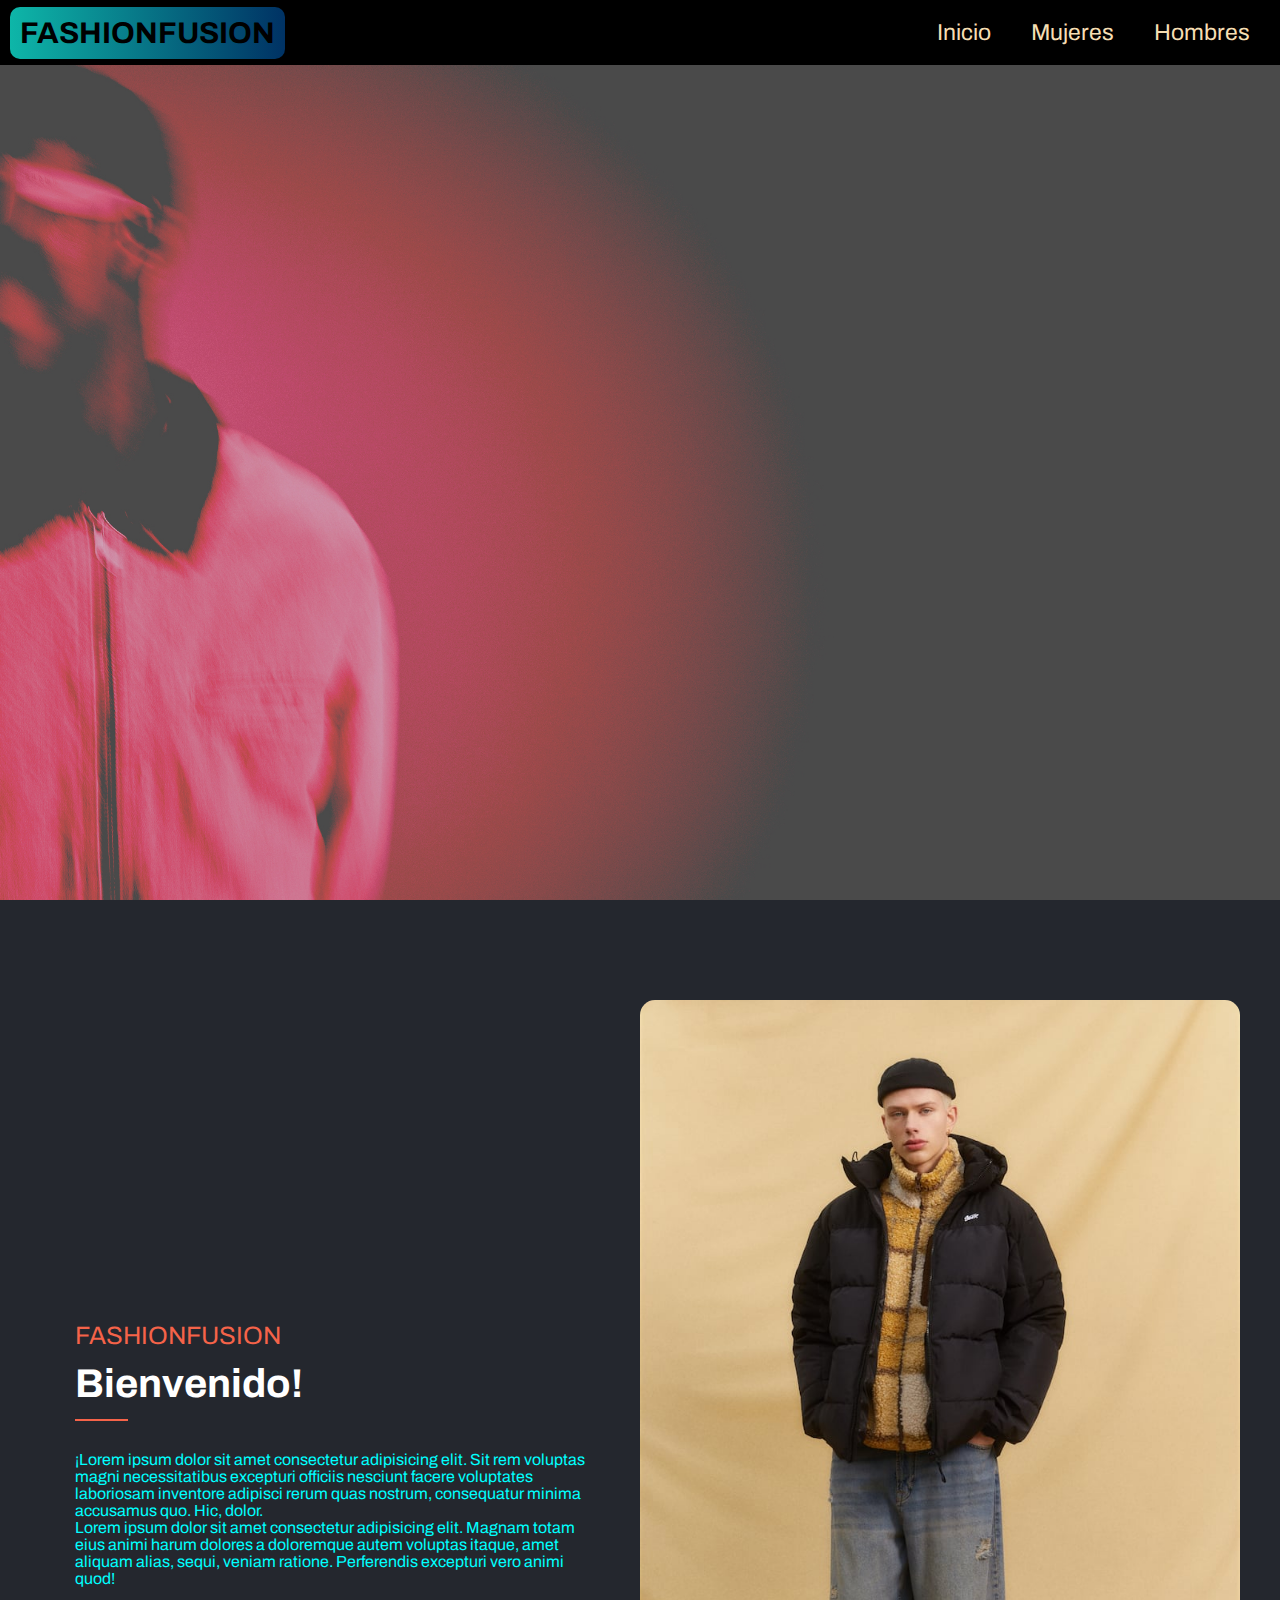
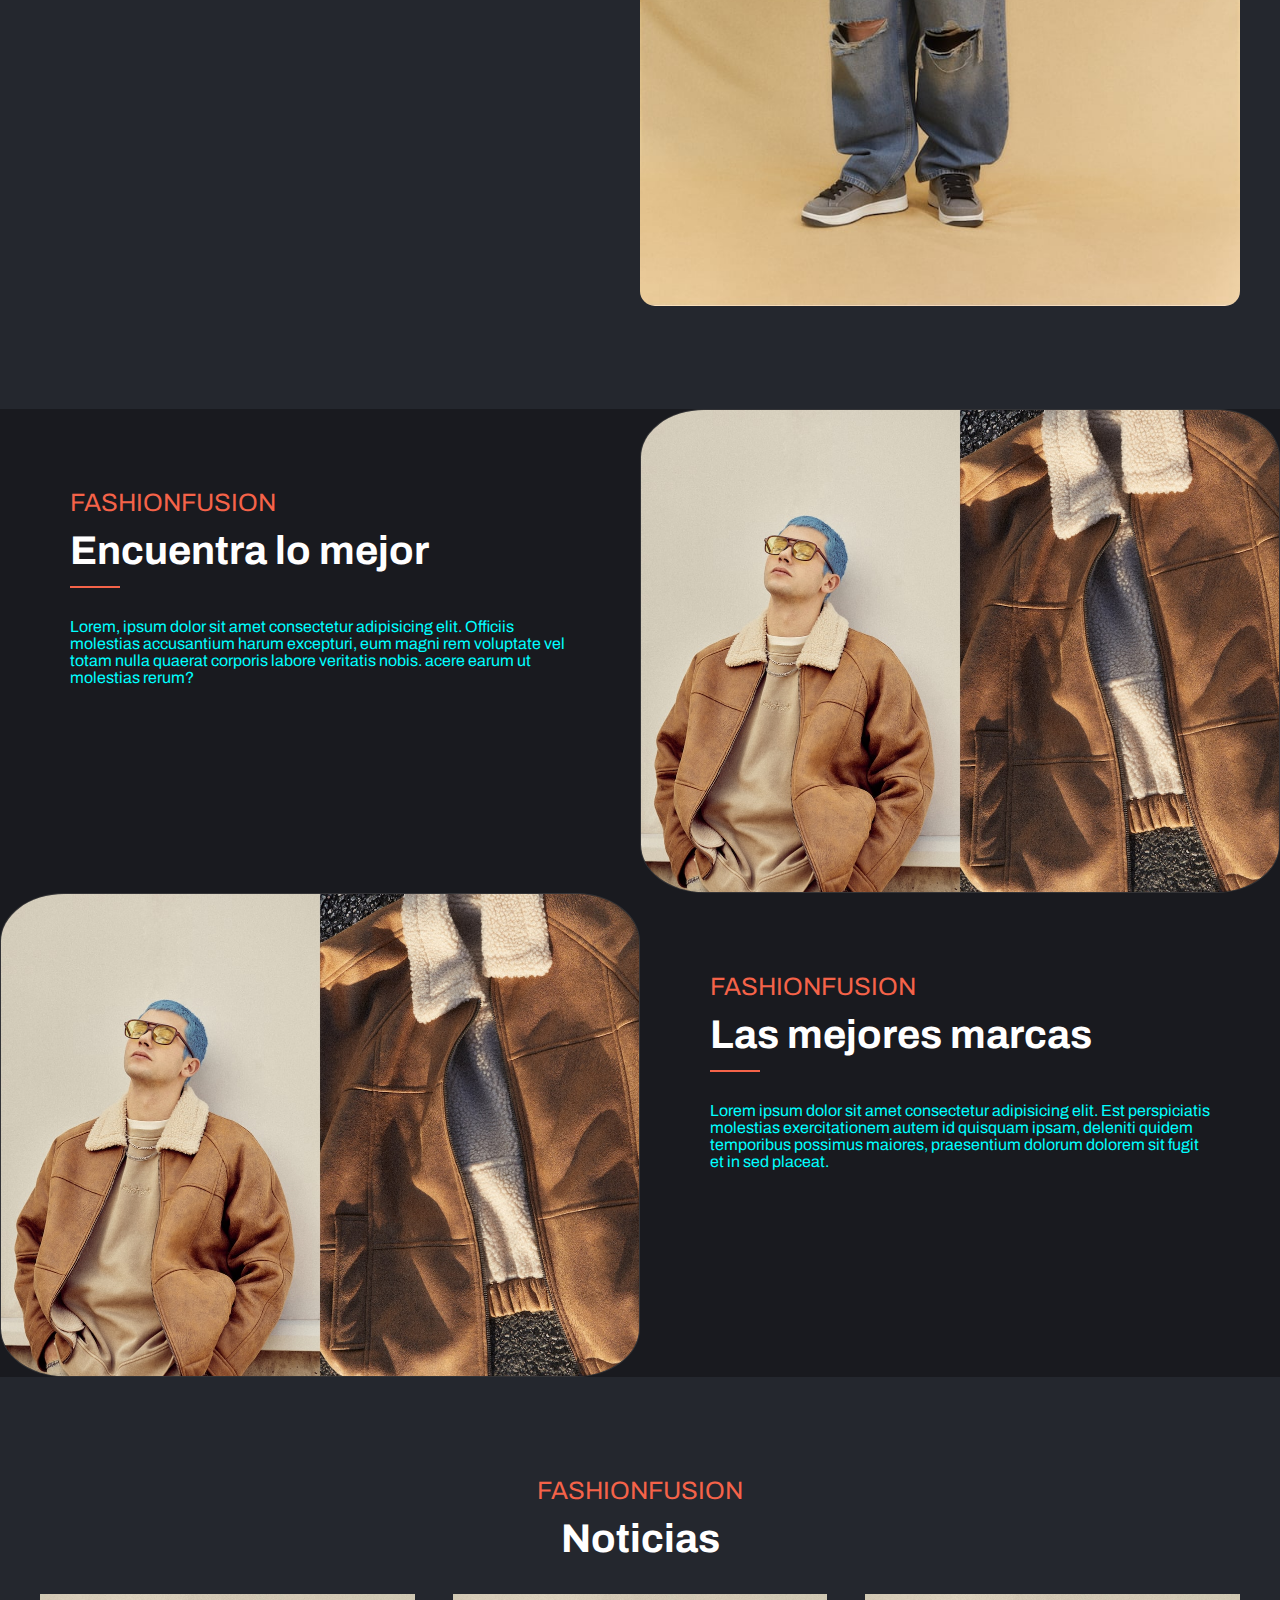
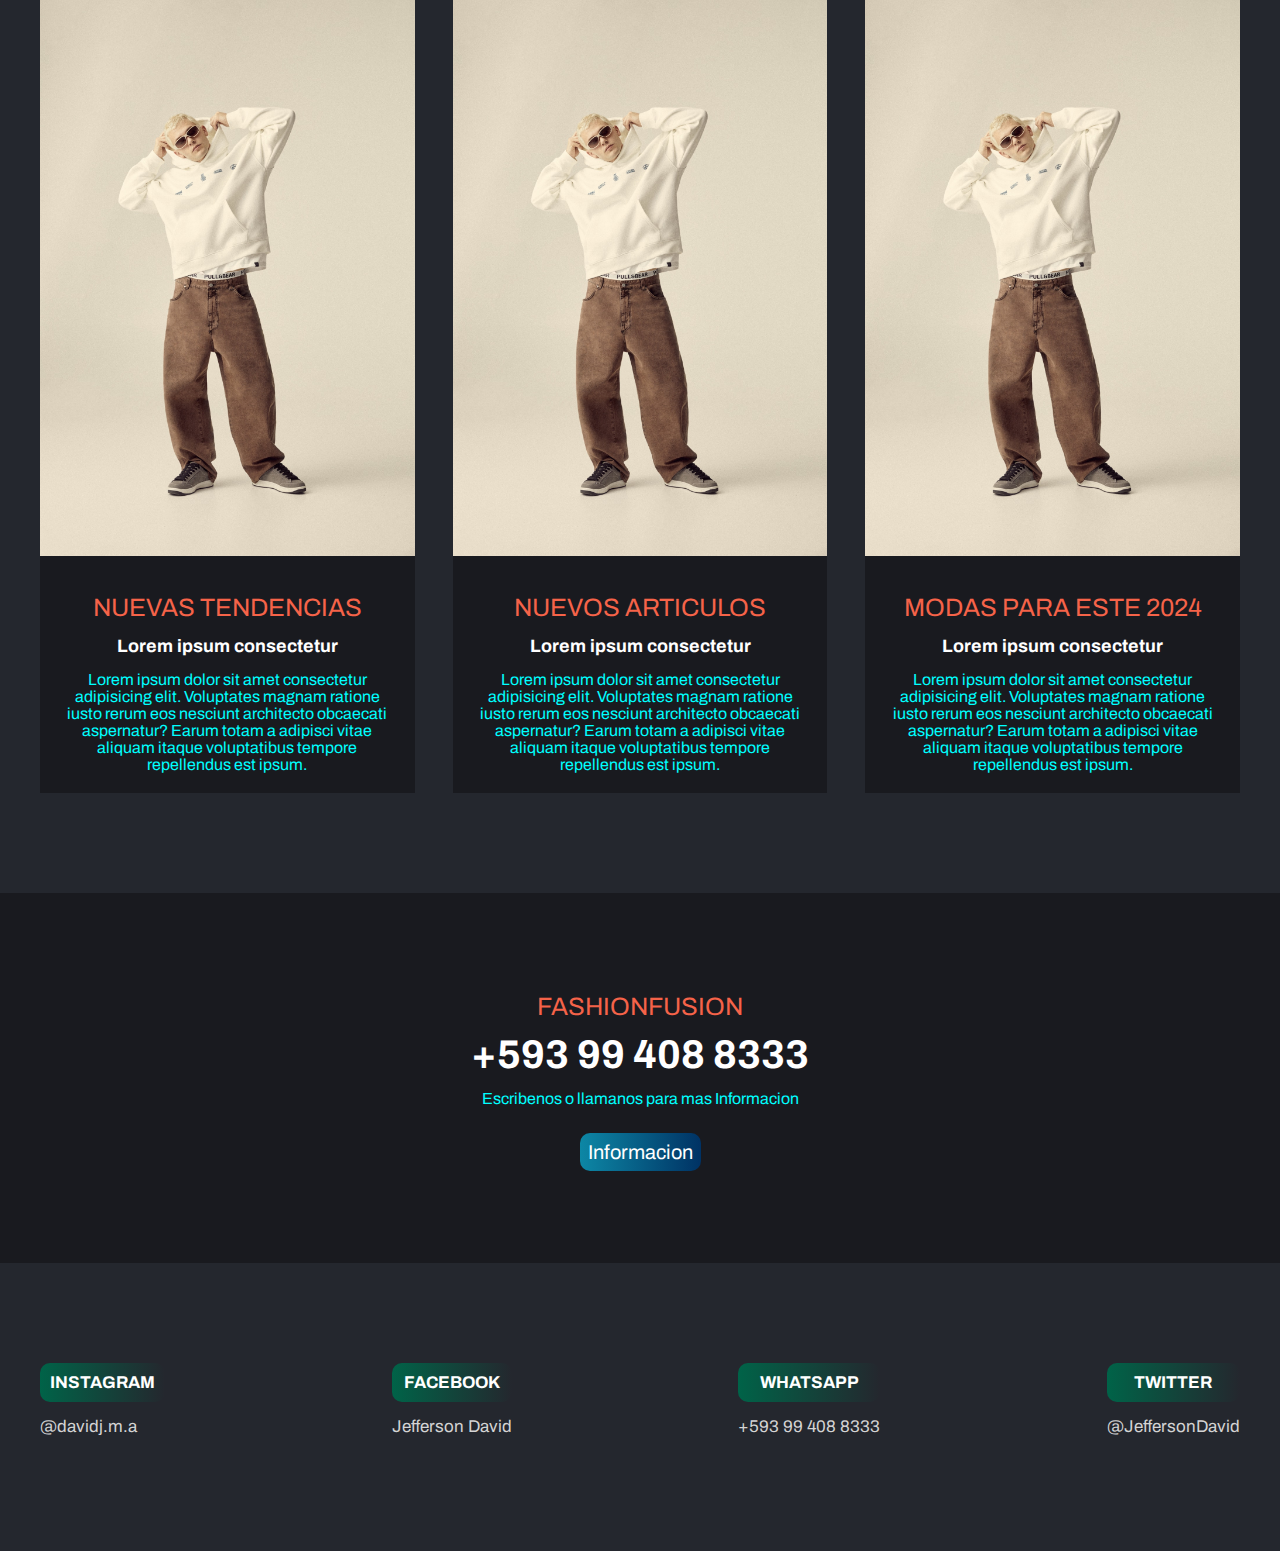
==== index.html @ bf83bf92 "Agregar" ====
<!DOCTYPE html>
<html lang="en">
  <head>
    <meta charset="UTF-8" />
    <meta name="viewport" content="width=device-width, initial-scale=1.0" />
    <!--LINKEAR EL GOOGLE FONTS-->
    <link rel="preconnect" href="https://fonts.googleapis.com" />
    <link rel="preconnect" href="https://fonts.gstatic.com" crossorigin />
    <link
      href="https://fonts.googleapis.com/css2?family=Archivo:wght@300&display=swap"
      rel="stylesheet"
    />
    <title>Document</title>
    <!--LINKEAR EL CSS-->
    <link rel="stylesheet" href="css/index.css" />
  </head>
  <body>
    <header class="Header">  
      <a href="#" class="logo">FashionFusion</a>
        <input type="checkbox" id="toggle" />
            <label for="toggle"><img class="menu" src="imagenes/menu.svg" alt="Menu"/></label>

      <nav class="navegacion">
        <ul>
            <li><a href="#">Inicio</a></li>
            <li><a href="#">Mujeres</a>
                <ul>
                    <li><a href="#">Ropa</a></li>
                    <li><a href="#">Calzado</a></li>
                    <li><a href="#">Accesorios</a></li>
                </ul>
            </li>
            <li><a href="#">Hombres</a>
                <ul>
                    <li><a href="#">Ropa</a></li>
                    <li><a href="#">Calzado</a></li>
                    <li><a href="#">Accesorios</a></li>
                </ul>
            </li>
        </ul>
      </nav>
    </header>

    <div class="hero"></div>

    <!--PRIMER SECTION-->

    <section class="about">

    <div class="about-content container">

            <div class="about-text">
                
                <span>FashionFusion</span>
                <h2>Bienvenido!  </h2>
                <hr>
                <p>
                    ¡Lorem ipsum dolor sit amet consectetur adipisicing elit. 
                    Sit rem voluptas magni necessitatibus excepturi officiis nesciunt 
                    facere voluptates laboriosam inventore adipisci rerum quas nostrum, 
                    consequatur minima accusamus quo. Hic, dolor.
                </p>
                <p>
                    Lorem ipsum dolor sit amet consectetur adipisicing elit. 
                    Magnam totam eius animi harum dolores a doloremque autem voluptas itaque, 
                    amet aliquam alias, sequi, veniam ratione. Perferendis excepturi vero animi quod!
                </p>

            </div>
            <div class="about-img">
                <img src="imagenes/igm2.jpg" alt="Imagen">
            </div>
        </div>
    </section>

    <!--SEGUNDO SECTION (INFORMACIONL)-->

    <section class="Informacion">

        <div class="Informacion-content ">
            <div class="Informacion-txt">
                <span>FashionFusion</span>
                <h2>Encuentra lo mejor </h2>
                <hr>
                    <p>
                        Lorem, ipsum dolor sit amet consectetur adipisicing elit. 
                        Officiis molestias accusantium harum excepturi, eum magni 
                        rem voluptate vel totam nulla quaerat corporis labore veritatis nobis. 
                        acere earum ut molestias rerum?
                    </p>
            </div>
            <div class="Informacion-img">
                <img src="imagenes/img5.jpg" alt="Imagen5">
            </div>
        </div>

        <div class="Informacion-content ">
            <div class="Informacion-img">
                    <img src="imagenes/img5.jpg" alt="Imagen5">
                </div>
                    <div class="Informacion-txt">
                        <span>FashionFusion</span>
                        <h2>Las mejores marcas</h2>
                        <hr>

                        <p>
                            Lorem ipsum dolor sit amet consectetur adipisicing elit. 
                            Est perspiciatis molestias exercitationem autem id quisquam ipsam, 
                            deleniti quidem temporibus possimus maiores, 
                            praesentium dolorum dolorem sit fugit et in sed placeat.
                        </p>
                    </div>
        </div>
    </section>

    <!--TERCER SECTION (BLOG)-->

    <section class="Blog">
        <span>FashionFusion</span>
        <h2>Noticias</h2>

        <div class="Blog-content container">
            <div class="blog-1">
                <img src="imagenes/img6.jpg" alt="img6">
                <div class="blog-txt">
                    <span>Nuevas Tendencias</span>
                    <h3>Lorem ipsum 
                        consectetur</h3>
                    <p>
                        Lorem ipsum dolor sit amet consectetur adipisicing elit. 
                        Voluptates magnam ratione iusto rerum eos nesciunt architecto 
                        obcaecati aspernatur? Earum totam a adipisci vitae aliquam 
                        itaque voluptatibus tempore repellendus est ipsum.
                    </p>
                </div> 
            </div>

            <div class="blog-1">
                <img src="imagenes/img6.jpg" alt="img6">
                <div class="blog-txt">
                    <span>Nuevos Articulos</span>
                    <h3>Lorem ipsum 
                        consectetur</h3>
                    <p>
                        Lorem ipsum dolor sit amet consectetur adipisicing elit. 
                        Voluptates magnam ratione iusto rerum eos nesciunt architecto 
                        obcaecati aspernatur? Earum totam a adipisci vitae aliquam 
                        itaque voluptatibus tempore repellendus est ipsum.
                    </p>
                </div> 
            </div>

            <div class="blog-1">
                <img src="imagenes/img6.jpg" alt="img6">
                <div class="blog-txt">
                    <span>Modas para este 2024</span>
                    <h3>Lorem ipsum 
                        consectetur</h3>
                    <p>
                        Lorem ipsum dolor sit amet consectetur adipisicing elit. 
                        Voluptates magnam ratione iusto rerum eos nesciunt architecto 
                        obcaecati aspernatur? Earum totam a adipisci vitae aliquam 
                        itaque voluptatibus tempore repellendus est ipsum.
                    </p>
                </div> 
            </div>

        </div>
    </section>

    <!-- CUARTO SECTION (CONTACTO)-->

    <div class="contacto">
        <div class="contacto-content">
            <span>FashionFusion</span>
            <h2>+593 99 408 8333</h2>
            <p>
                Escribenos o llamanos para mas Informacion
            </p>
            <br><br>
            <a href="#" class="btn-1">Informacion</a>
        </div>
    </div>

    <!-- FOOTER (FOOTER)-->

    <footer class="footer">

        <div class="footer-content container">

            <div class="link">
                <h3>Instagram</h3>
                <ul>
                    <li><a href="#"></a></li>
                    <li><a href="">@davidj.m.a</a></li>
                </ul>
            </div>

            <div class="link">
                <h3>Facebook</h3>
                <ul>
                    <li><a href="#"></a></li>
                    <li><a href="#">Jefferson David</a></li>

                </ul>
            </div>

            <div class="link">
                <h3>whatsapp</h3>
                <ul>
                    <li><a href="#"></a></li>
                    <li><a href="#">+593 99 408 8333</a></li>
                </ul>
            </div>

            <div class="link">
                <h3>twitter</h3>
                <ul>
                    <li><a href="#"></a></li>
                    <li><a href="#">@JeffersonDavid</a></li>
                </ul>
            </div>
        </div>
    </footer>
  </body>
</html>
---- css/index.css ----
@import url('https://fonts.googleapis.com/css2?family=Bebas+Neue&family=Poppins:wght@400;500;600;700;800&display=swap');
@import url('https://fonts.googleapis.com/css2?family=Archivo:wght@800&display=swap');

/*font-family: 'Bebas Neue', sans-serif;
font-family: 'Poppins', sans-serif;*/

*,
*::before,
*::after{
    margin: 0;
    padding: 0;
    box-sizing: inherit;
}

img{
    max-width: 100%;
}

.container{
    max-width: 1200px;
    margin: 0 auto;
}

body{
    font-family: 'Archivo', sans-serif;
    min-height: 100vh;
    box-sizing: border-box;
    
}
.Header{
    background-color: black;
    position: fixed;
    top: 0;
    left: 0;
    right: 0;
    padding: 0px 10px;
    display: flex;
    align-items: center;
    justify-content: space-between;
    
    
}

.logo{
    padding: 10px;
    font-family: 'Archivo', sans-serif;
    font-size: 30px;
    font-weight: bold;
    color:black;
    text-decoration: none;
    text-transform: uppercase;
    background: linear-gradient(
        90deg,
        rgba(16, 211, 195, 0.863) 0%,
        rgba(0,50,100,50) 100%
    );
    border-radius: 10px;

}

.logo:hover{
    color:rgba(1, 1, 1, 0.4);
}

.navegacion ul{
    list-style: none;
    font-size: 30px;
}

.Header .navegacion ul li{
    float: left;
    position: relative;
}

.Header .navegacion ul li a{
    font-size: 23px;
    color: wheat;
    text-decoration: none;
    padding: 20px;
    display: block;
    transition: all .2s ease;
}

.Header .navegacion ul li a:hover {
    background-color:gray;
}

.Header .navegacion ul li ul {
    position: absolute;
    right: 0;
    width: 300px;
    background-color:black;
    display: none;

}

.Header .navegacion ul li ul a {
    padding: 15px;
    color: white;
}

.Header .navegacion ul li ul li{
    width: 100%;
}

.Header .navegacion ul li:hover > ul {
    display: initial;
}

#toggle,
.Header label{
    display: none;
    cursor: pointer;
}

.menu{
    width: 45px;
    height: 35px;
}


.hero {
    min-height: 100vh;
    background-image: url(img/img1.jpg);
    background-position: center center;
    background-repeat: no-repeat;
    background-size: cover;
}

/*APLICAR ESTILOS AL 1 SECTION (About)*/

.about {
    padding: 100px 0;
    background-color: #24272E;

}

.about-content {
    display: flex;
    align-items: center;
}

.about-text {
    flex-basis: 50%;
    padding: 35px;
}

span{
    font-size: 25px;
    text-transform: uppercase;
    color: #F56349;
}

h2{
    font-size: 40px;
    color: white;
    margin: 15px 0;
    line-height: 1;
}

p{
    color:cyan;
}
hr{
    border: 1px solid #F56349;
    width: 10%;
    margin-bottom: 30px;
}

.about-img{
    flex-basis: 50%;
}

.about-img img {
    border-radius: 15px;
}


/*APLICAR ESTILOS AL SECTION (INFORMACION)*/

.Informacion{
    background-color: #191A1F;
}

.Informacion-content{
    display: flex;
}

.Informacion-txt{
    flex-basis: 50%;
    max-width: 500px;
    margin: 0 auto;
    padding: 80px 0 0 0;
}

.btn-1{
    padding: 8px ;
    font-size: 20px;
    color: white;
    margin: 25px 0 35px 0 ;
    text-decoration: none;
    background: linear-gradient(
        90deg,
        rgb(13, 135, 165) 0%,
        rgba(0,50,100,50) 100%
    );
    border-radius: 10px;
}



.Informacion-img {
    flex-basis: 50%;
    
}

.Informacion-img img{
     height: 100%;
     border: 1px solid #51515179;
     border-radius: 10%;
}


/*APLICAR ESTILOS AL SECTION (BLOG)*/

.Blog {
    padding: 100px 0;
    text-align: center;
    background-color: #24272E;
}

.Blog-content {
    display: flex;
    justify-content: space-between;
    margin-top: 35px;
}

.blog-1{
    flex-basis: calc(33.3% - 25px);
    background-color: #191A1F;
}

.blog-1 img {
    margin-bottom: 15px ;
}

.blog-txt{
    padding: 20px;
}

.blog-txt h3{
    color: white;
    font-size: 18px;
    margin: 15px 0;
}

/*APLICAR ESTILOS AL SECTION (CONTACTO)*/

.contacto{
    padding: 100px 0;
    background-color: #191A1F;
}

.contacto-content {
    text-align: center;
}



/*APLICAR ESTILOS AL FOOTER (FOOTER)*/

.footer{
    padding: 100px 0;
    background-color: #24272E;
}

.footer-content{
    display: flex;
    justify-content: space-between;
}

.link h3{
    padding: 10px ;
    font-size: 17px;
    color: white;
    margin: 0px;
    text-transform: uppercase;
    text-align: center;
    background: linear-gradient(
        90deg,
        rgba(0,99,72,1) 0%,
        rgba(0,140,32,0) 100%
    );
    border-radius: 10px;
}



.link a{
    font-size: 17px;
    color: #D4D4D4;
    display: block;
    margin-bottom: 15px;
    text-decoration: none;
}

.footer .footer-content .link ul li {
    list-style: none;
}

.link a:hover{
    color: #F56349;

}




/*RESPONSI*/

@media(max-width:950px) {
    .Header label {
        display: initial;
    }

    .Header {
        padding: 20px 10%;
    }

    .Header .navegacion {
        position: absolute;
        top: 100%;
        left: 0;
        right: 0;
        background-color:rgba(1, 1, 1, 0.8);
        display: none;
    }

    .Header .navegacion ul li a {

        color: white;
    }

    .Header .navegacion ul li {
        width: 100%;
        
    }

    .Header .navegacion ul li a {
        padding: 8px 30px  8px 10%;
    }

    .Header .navegacion ul li ul {
        position: relative;
        width: 100%;
        left: 0;
    }

    .Header .navegacion ul li ul li {
        background-color:rgba(1, 1, 1, 0.7);
    }

    .Header .navegacion ul li ul li ul{
        position: relative;
        width: 100%;
        left: 0;
    }


    #toggle:checked ~ .navegacion {
        display: block;
    }


    /*SELECTION (ABOUT)*/

    .about{
        padding: 30px;
    }

    .about-content{
        flex-direction: column;
    }

    /*SELECTION (BLOG)*/

    .Blog{
        padding: 30px;
    }

    .Blog-content{
        flex-direction: column;
    }

    .blog-1 {
        margin-bottom: 30px;
    }

    /*SELECTION (INFORMACION)*/

    .Informacion {
        padding: 30px;
    }

    .Informacion-content{
        flex-direction: column;
    }

    .Informacion-txt{
        order: -2;
        padding: 0;
        margin: 30px 0;
    }


    /*SELECTION (CONTACT)*/

    .contacto{
        padding: 100px 30px;
    }

    /*FOOTER (FOOTER)*/

    .footer{
        padding: 30px;
    }

    .footer-content{
        flex-direction: column;
        text-align: center;
    }

}
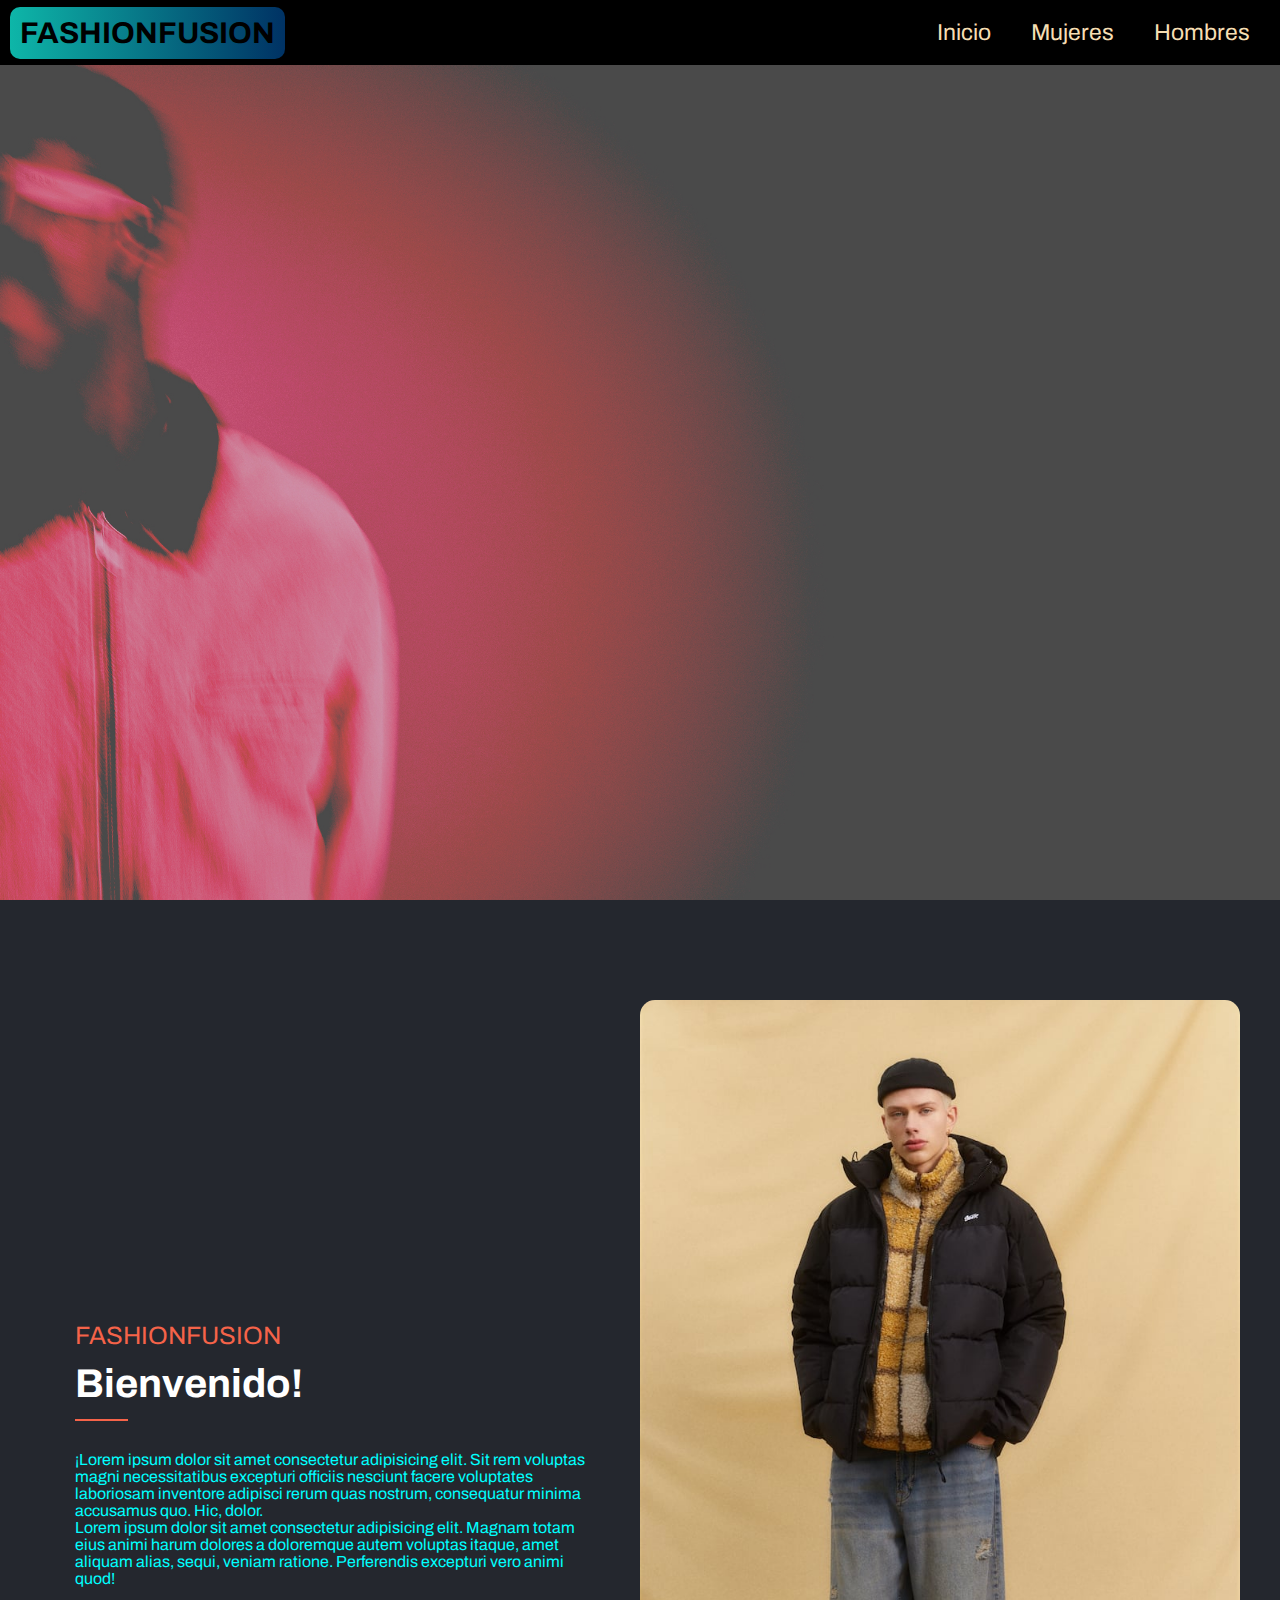
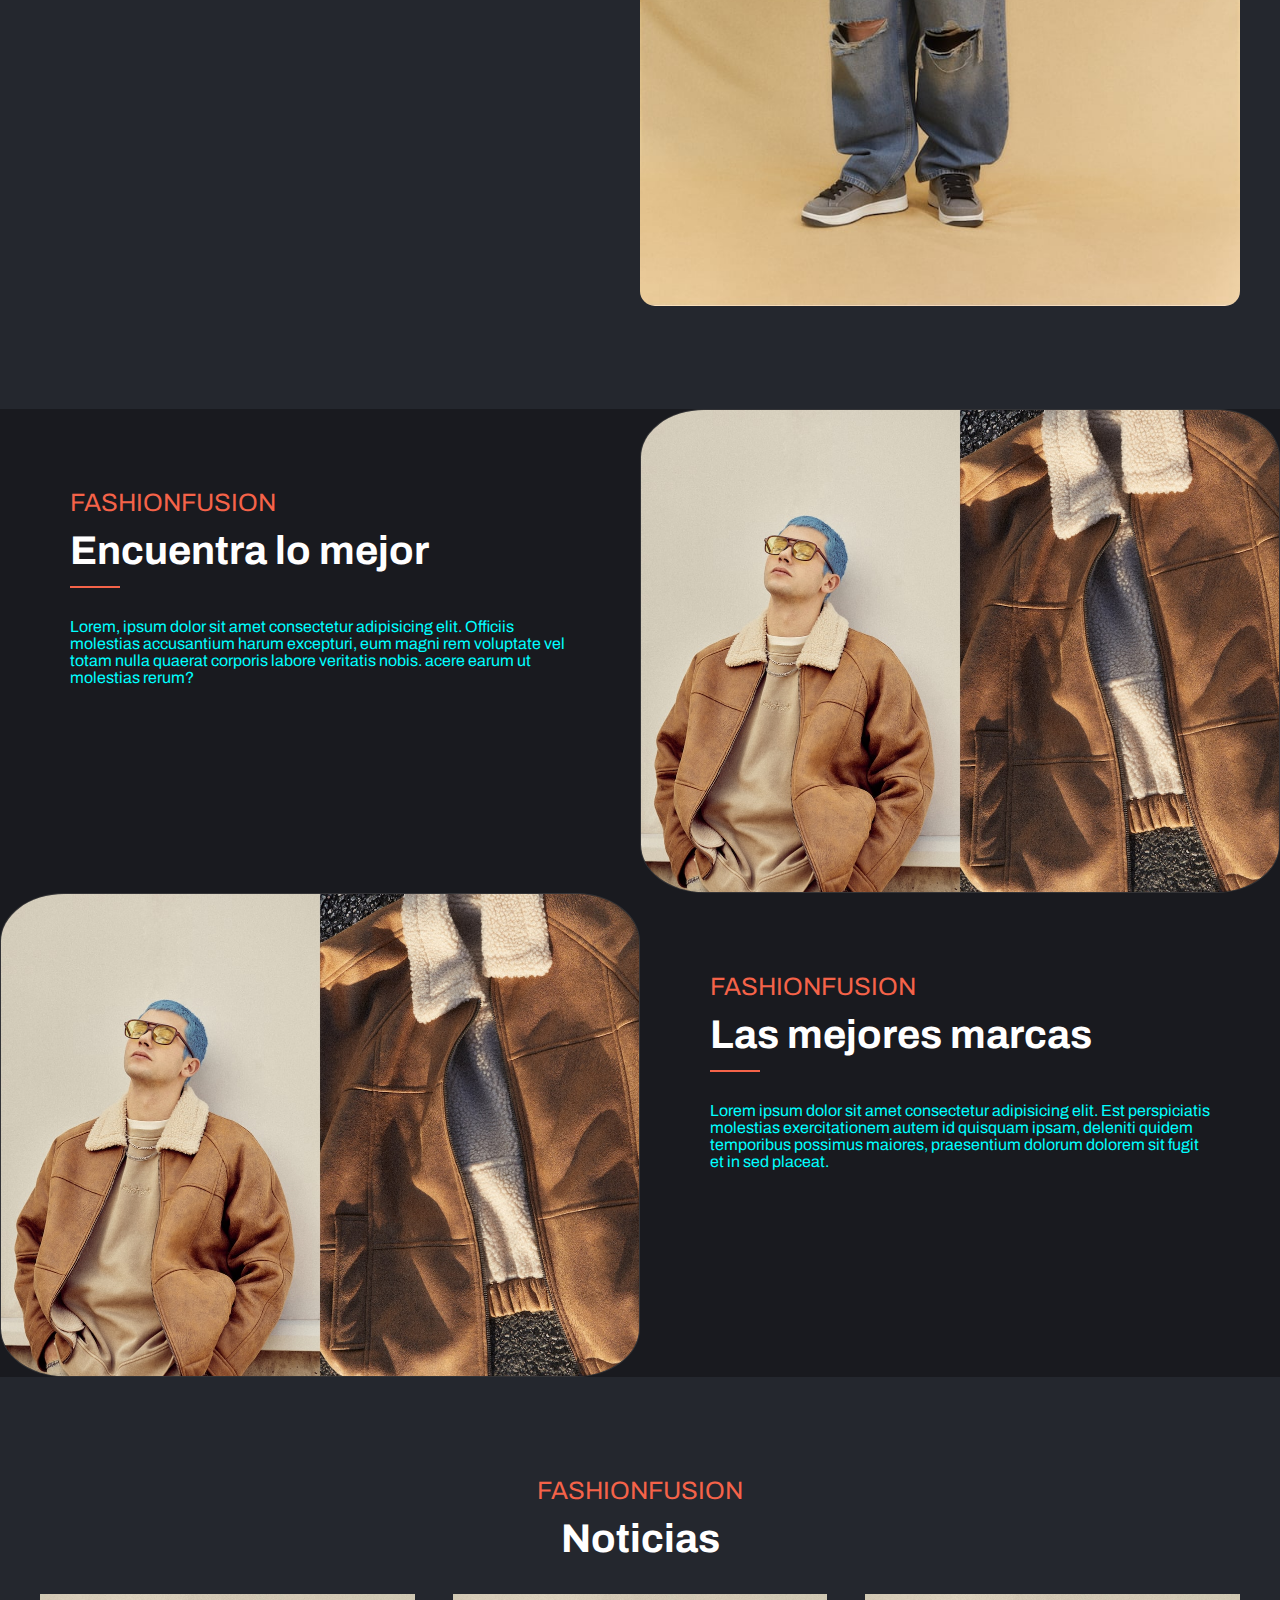
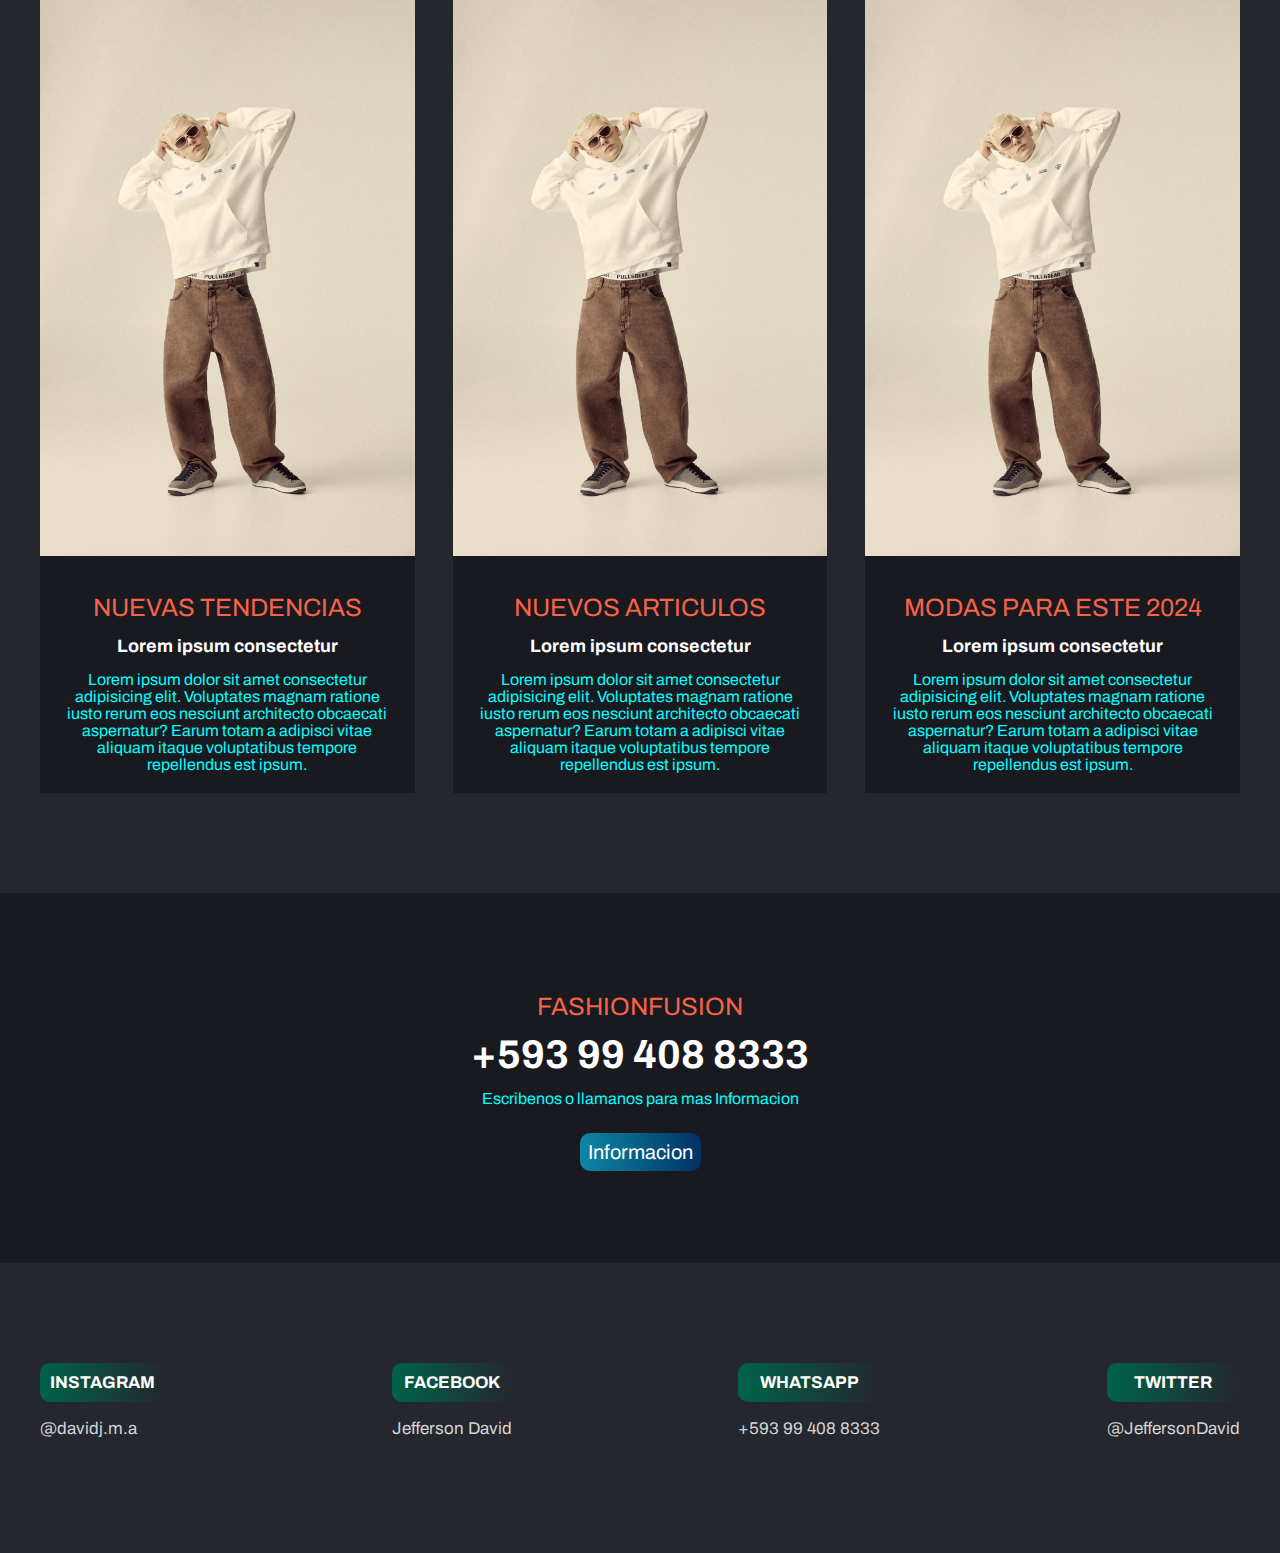
==== commit 0d61c750: "add" ====
--- a/index.html
+++ b/index.html
@@ -1,5 +1,5 @@
 <!DOCTYPE html>
-<html lang="en">
+<html lang="es">
   <head>
     <meta charset="UTF-8" />
     <meta name="viewport" content="width=device-width, initial-scale=1.0" />
@@ -13,6 +13,8 @@
     <title>Document</title>
     <!--LINKEAR EL CSS-->
     <link rel="stylesheet" href="css/index.css" />
+    <!--INSERTAR EL ICONO PARA EL TITLE-->
+    <link rel="icon" href="imagenes/letter-f-logo-gradient-colorful-style-for-company-business-or-personal-branding-vector.jpg">
   </head>
   <body>
     <header class="Header">  
@@ -191,15 +193,15 @@
             <div class="link">
                 <h3>Instagram</h3>
                 <ul>
-                    <li><a href="#"></a></li>
+                    <br>
                     <li><a href="">@davidj.m.a</a></li>
                 </ul>
             </div>
-
+            
             <div class="link">
                 <h3>Facebook</h3>
                 <ul>
-                    <li><a href="#"></a></li>
+                    <br>
                     <li><a href="#">Jefferson David</a></li>
 
                 </ul>
@@ -208,7 +210,7 @@
             <div class="link">
                 <h3>whatsapp</h3>
                 <ul>
-                    <li><a href="#"></a></li>
+                    <br>
                     <li><a href="#">+593 99 408 8333</a></li>
                 </ul>
             </div>
@@ -216,7 +218,7 @@
             <div class="link">
                 <h3>twitter</h3>
                 <ul>
-                    <li><a href="#"></a></li>
+                    <br>
                     <li><a href="#">@JeffersonDavid</a></li>
                 </ul>
             </div>
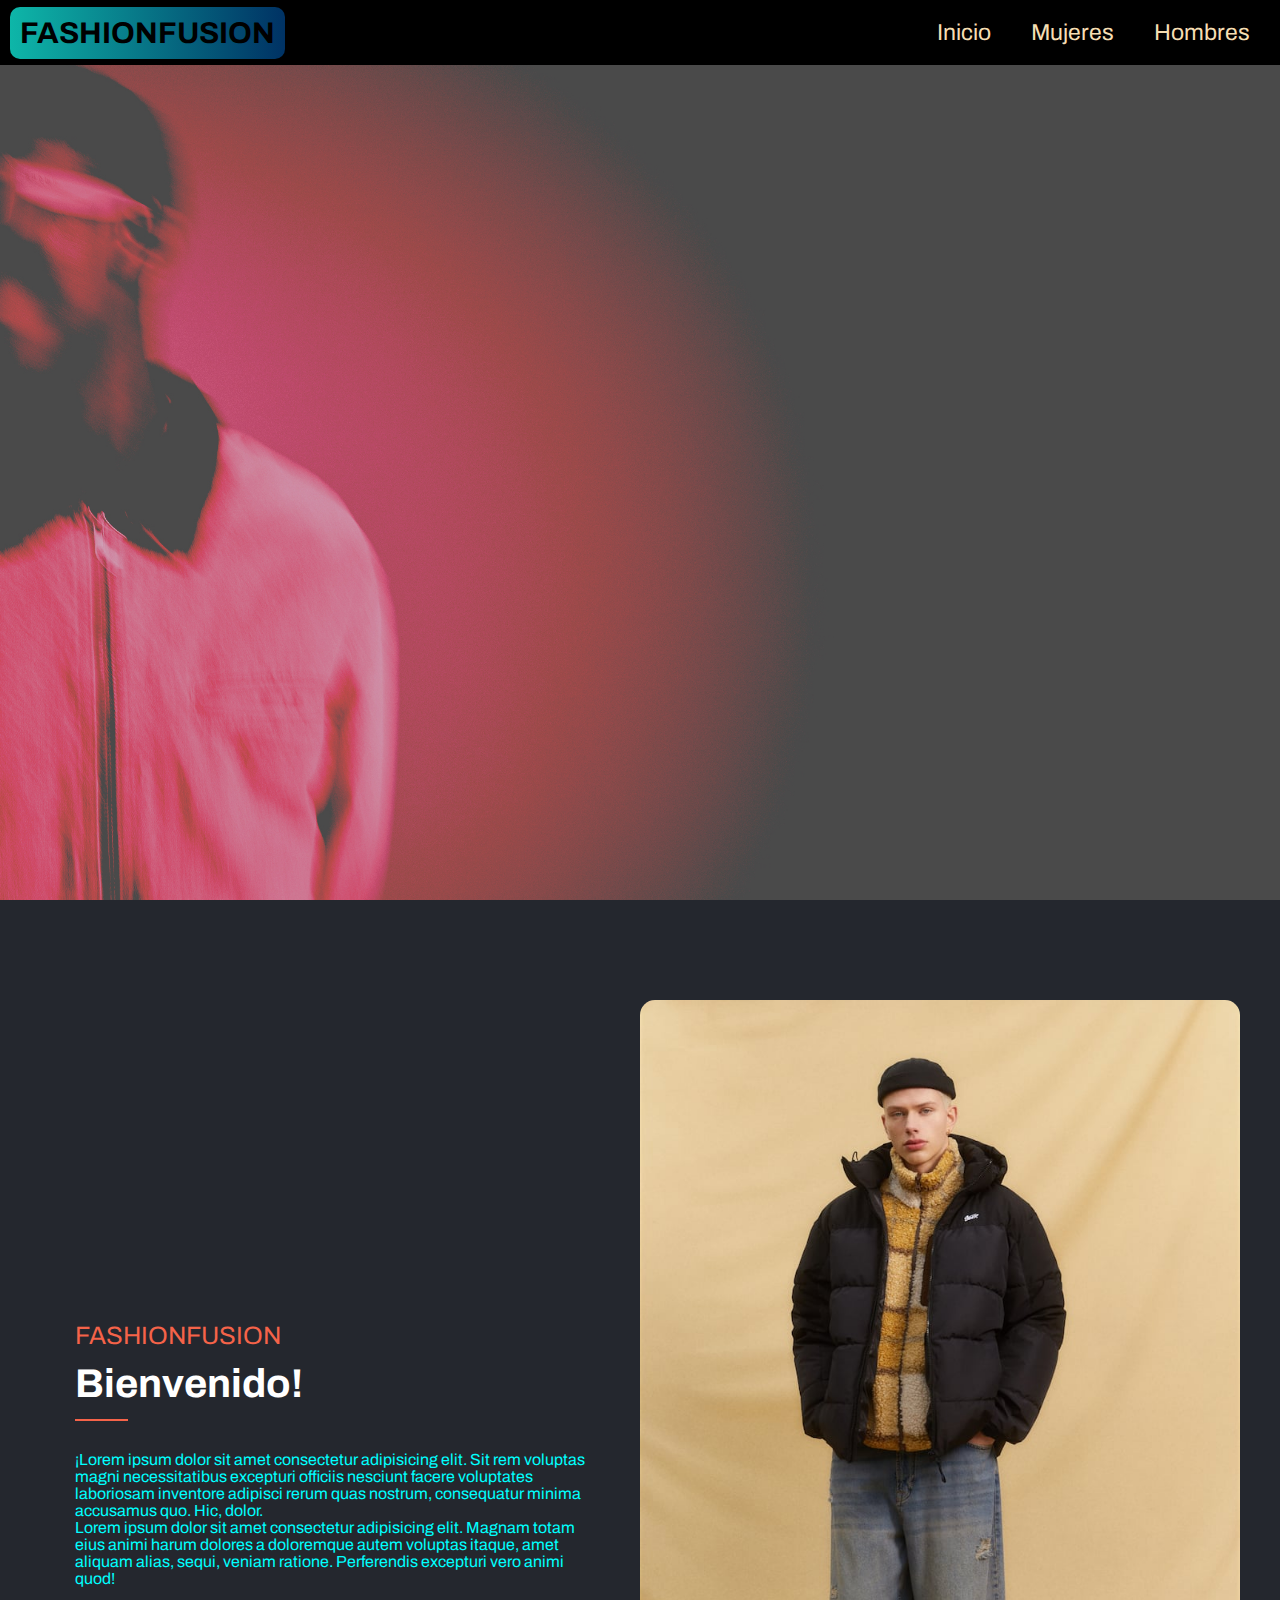
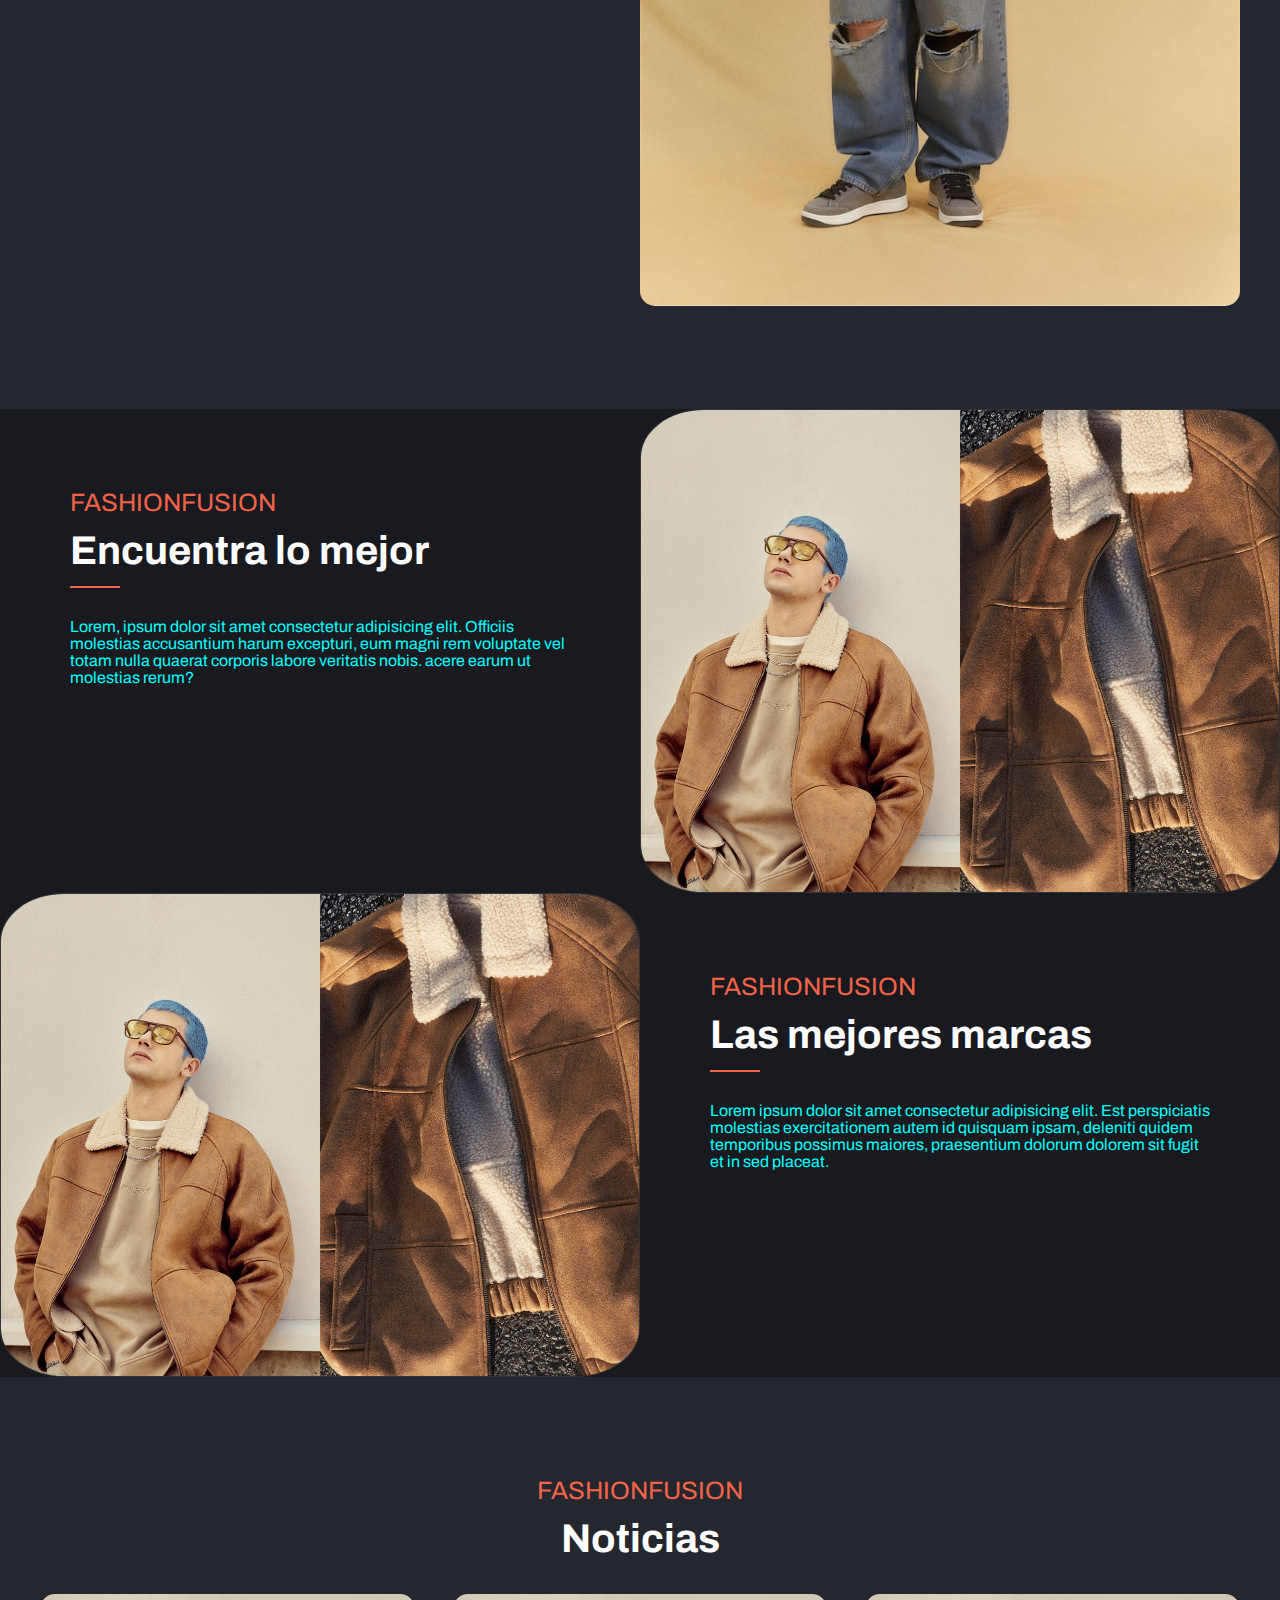
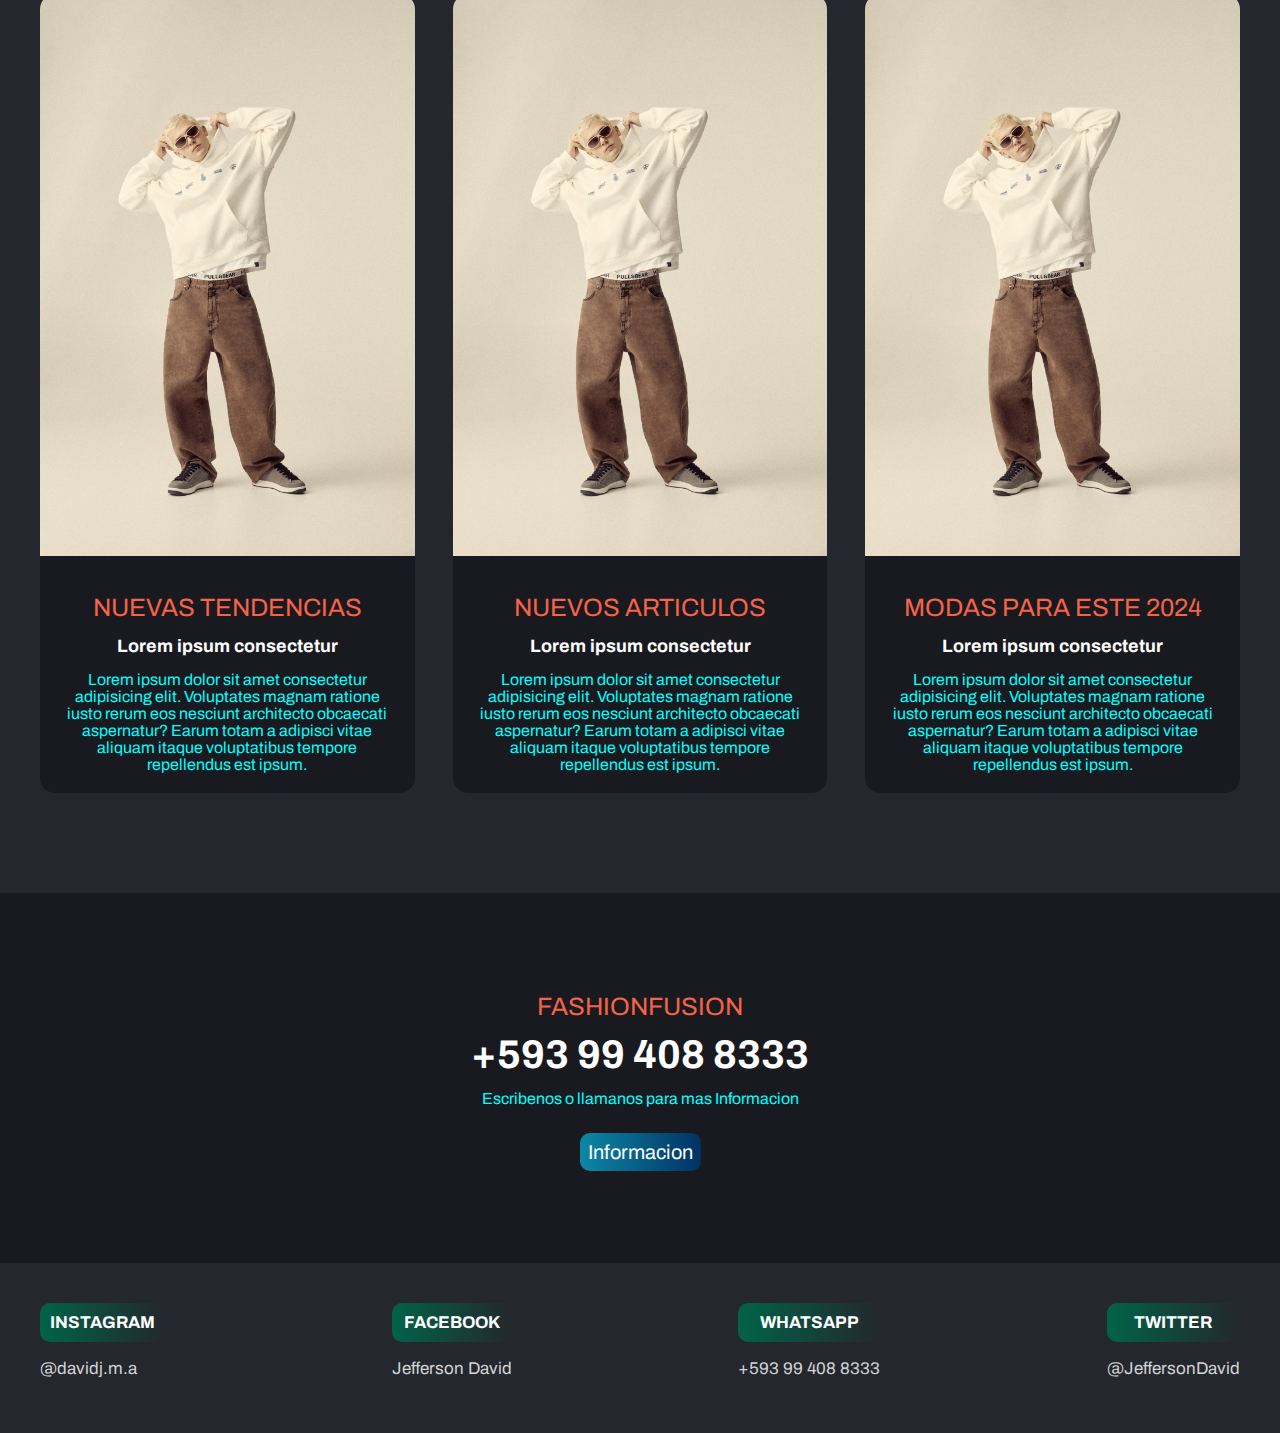
==== commit 510763ea: "add" ====
--- a/index.html
+++ b/index.html
@@ -27,8 +27,8 @@
             <li><a href="#">Inicio</a></li>
             <li><a href="#">Mujeres</a>
                 <ul>
-                    <li><a href="#">Ropa</a></li>
-                    <li><a href="#">Calzado</a></li>
+                    <li><a href="ropaM.html">Ropa</a></li>
+                    <li><a href="calzadoM.html">Calzado</a></li>
                     <li><a href="#">Accesorios</a></li>
                 </ul>
             </li>
@@ -194,7 +194,7 @@
                 <h3>Instagram</h3>
                 <ul>
                     <br>
-                    <li><a href="">@davidj.m.a</a></li>
+                    <li><a href="https://www.instagram.com/davidj.m.a/" target="_blank">@davidj.m.a</a></li>
                 </ul>
             </div>
             
@@ -202,7 +202,7 @@
                 <h3>Facebook</h3>
                 <ul>
                     <br>
-                    <li><a href="#">Jefferson David</a></li>
+                    <li><a href="https://www.facebook.com/jefferson.malan.9">Jefferson David</a></li>
 
                 </ul>
             </div>
@@ -211,7 +211,7 @@
                 <h3>whatsapp</h3>
                 <ul>
                     <br>
-                    <li><a href="#">+593 99 408 8333</a></li>
+                    <li><a href="https://wa.me/5930994088333" target="_blank">+593 99 408 8333</a></li>
                 </ul>
             </div>
 
--- a/css/index.css
+++ b/css/index.css
@@ -78,7 +78,7 @@
     text-decoration: none;
     padding: 20px;
     display: block;
-    transition: all .2s ease;
+    transition: all .1s ease;
 }
 
 .Header .navegacion ul li a:hover {
@@ -161,6 +161,7 @@
 p{
     color:cyan;
 }
+
 hr{
     border: 1px solid #F56349;
     width: 10%;
@@ -238,10 +239,12 @@
 .blog-1{
     flex-basis: calc(33.3% - 25px);
     background-color: #191A1F;
+    border-radius: 15px;
 }
 
 .blog-1 img {
     margin-bottom: 15px ;
+    border-radius: 15px 15px 0 0;
 }
 
 .blog-txt{
@@ -270,7 +273,7 @@
 /*APLICAR ESTILOS AL FOOTER (FOOTER)*/
 
 .footer{
-    padding: 100px 0;
+    padding: 40px 0;
     background-color: #24272E;
 }
 
@@ -294,8 +297,6 @@
     border-radius: 10px;
 }
 
-
-
 .link a{
     font-size: 17px;
     color: #D4D4D4;
@@ -318,7 +319,8 @@
 
 /*RESPONSI*/
 
-@media(max-width:950px) {
+@media (max-width:950px) {
+    
     .Header label {
         display: initial;
     }
